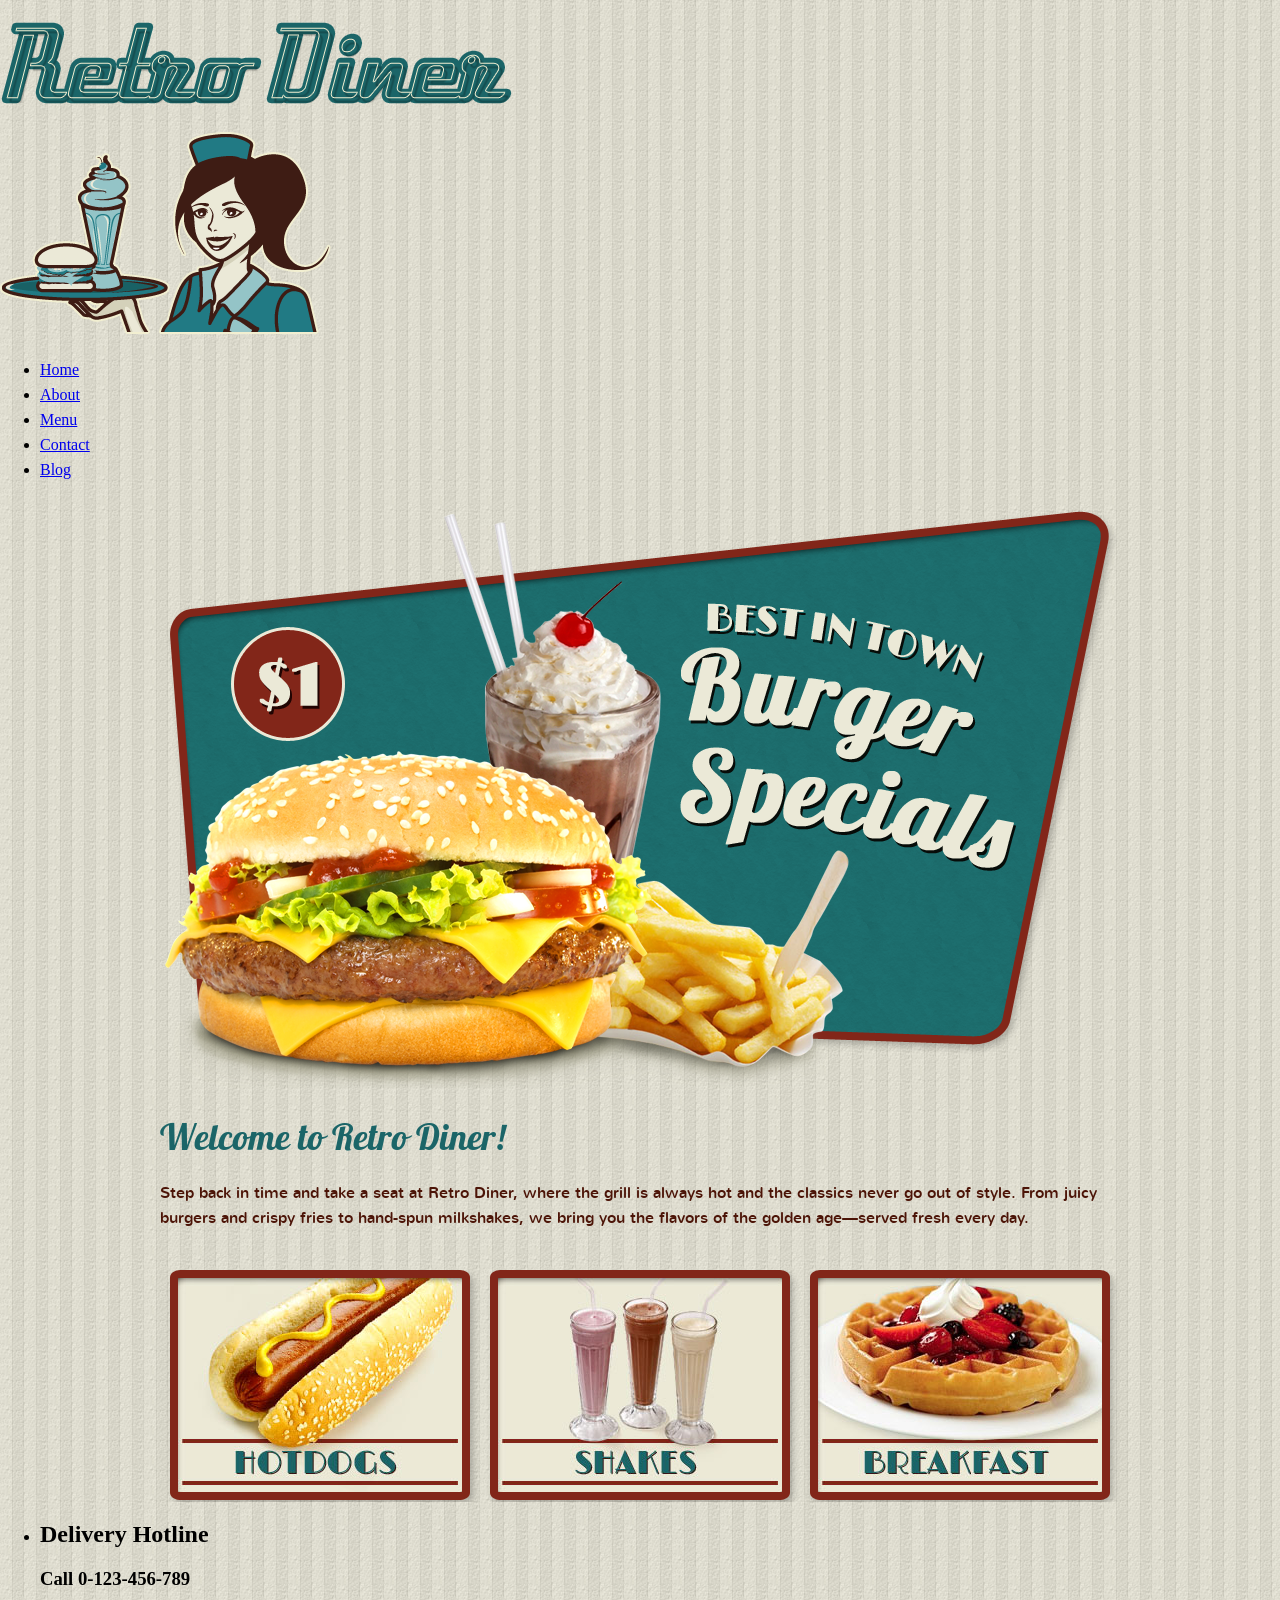
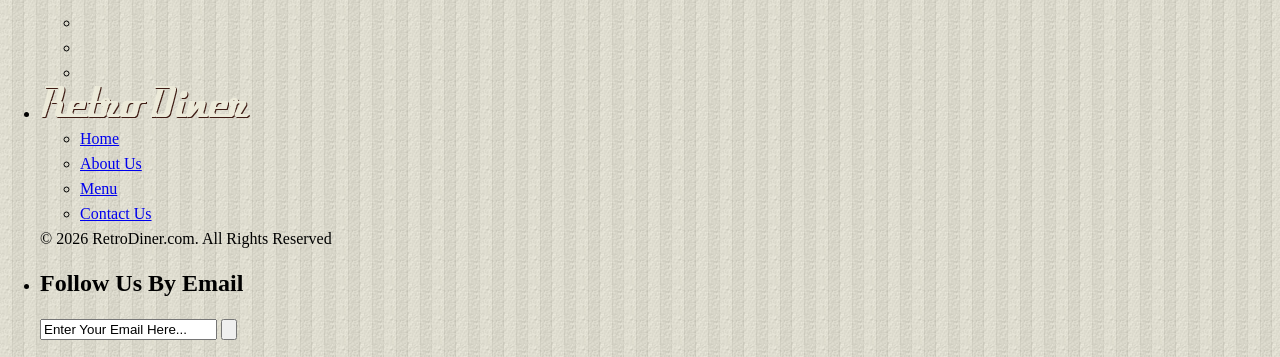
==== index.html @ a9c61625 "First commit in About" ====
<!DOCTYPE html>
<!-- Website template by freewebsitetemplates.com -->
<head>
	<title>Retro Diner</title>
	<meta charset="utf-8">
	<link href="css/style.css" rel="stylesheet" type="text/css">
</head>
<body>
	<div id="header">
		<div>
			<h1>
				<a href="index.html"><img class="logo" src="images/logo.png" width="513" height="84" alt="" title=""></a>
			</h1>
			<a href="index.html"><img  src="images/waitress.png" width="332" height="205" alt="" title=""></a>
			<ul class="navigation">
				<li>
					<a class="active" href="index.html">Home</a>
				</li>
				<li>
					<a href="about.html">About</a>
				</li>
				<li>
					<a href="burger.html">Menu</a>
				</li>
				<li>
					<a href="contact.html">Contact</a>
				</li>
				<li>
					<a href="blog.html">Blog</a>
				</li>
			</ul>
		</div>
	</div>
	<div id="body">
		<div class="featured"> <a href="burger.html"><img src="images/burger-specials.png" width="960" height="590" alt=""></a>
			<h2>Welcome to Retro Diner!</h2>
			<p>
				Step back in time and take a seat at Retro Diner, where the grill is always hot and the classics never go out of style. From juicy burgers and crispy fries to hand-spun milkshakes, we bring you the flavors of the golden age—served fresh every day.
			</p>
			<ul>
				<li>
					<a href="hotdog.html"><img src="images/hotdogs.jpg" width="284" height="214" alt=""></a>
				</li>
				<li>
					<a href="shake.html"><img src="images/shakes.jpg" alt="" width="284" height="214"></a>
				</li>
				<li>
					<a href="breakfast.html"><img src="images/breakfast.jpg" alt="" width="284" height="214"></a>
				</li>
			</ul>
		</div>
	</div>
	<div id="footer">
		<div>
			<ul>
				<li class="first">
					<h2>Delivery Hotline</h2>
					<h3>Call 0-123-456-789</h3>
					<ul>
						<li>
							<a href="http://www.freewebsitetemplates.com/go/facebook" class="facebook"></a>
						</li>
						<li>
							<a href="http://www.freewebsitetemplates.com/go/twitter" class="twitter"></a>
						</li>
						<li>
							<a href="http://www.freewebsitetemplates.com/go/googleplus" class="googleplus"></a>
						</li>
					</ul>
				</li>
				<li>
					<a href="index.html"><img class="logo" src="images/logo-footer.png" alt=""></a>
					<ul class="navigation">
						<li>
							<a href="index.html">Home</a>
						</li>
						<li>
							<a href="about.html">About Us</a>
						</li>
						<li>
							<a href="burger.html">Menu</a>
						</li>
						<li>
							<a href="contact.html">Contact Us</a>
						</li>
					</ul>
					<span>&copy; 2026 RetroDiner.com. All Rights Reserved</span>
				</li>
				<li class="last">
					<h2>Follow Us By Email</h2>
					<form action="index.html">
						<input type="text" name="subscribe" value="Enter Your Email Here...">
						<input type="submit" value="">
					</form>
				</li>
			</ul>
		</div>
	</div>
</body>
</html>
---- css/style.css ----
/** Website template by freewebsitetemplates.com **/
body {
	margin :0;
	padding :0;
	background :url("../images/bg-body.jpg");
	line-height :25px;
}
a:focus-visible,
input:focus-visible,
button:focus-visible {
	outline: 4px solid #000;
	outline-offset: 3px;
}
img {
	border :0;
}
@font-face {
	font-family :'NunitoRegular';
	src :url('../fonts/nunito-regular-webfont.eot');
	src :url('../fonts/nunito-regular-webfont.eot?#iefix') format('embedded-opentype'),
		url('../fonts/nunito-regular-webfont.woff') format('woff'),
		url('../fonts/nunito-regular-webfont.ttf') format('truetype'),
		url('../fonts/nunito-regular-webfont.svg#NunitoRegular') format('svg');
	font-weight :normal;
	font-style :normal;
}
@font-face {
	font-family :'Lobster1.4Regular';
	src :url('../fonts/lobster-webfont.eot');
	src :url('../fonts/lobster-webfont.eot?#iefix') format('embedded-opentype'),
		url('../fonts/lobster-webfont.woff') format('woff'),
		url('../fonts/lobster-webfont.ttf') format('truetype'),
		url('../fonts/lobster-webfont.svg#Lobster1.4Regular') format('svg');
	font-weight :normal;
	font-style :normal;
}
@font-face {
	font-family :'LimelightRegular';
	src :url('../fonts/limelight-webfont.eot');
	src :url('../fonts/limelight-webfont.eot?#iefix') format('embedded-opentype'),
		url('../fonts/limelight-webfont.woff') format('woff'),
		url('../fonts/limelight-webfont.ttf') format('truetype'),
		url('../fonts/limelight-webfont.svg#LimelightRegular') format('svg');
	font-weight :normal;
	font-style :normal;
}
header {
	height :205px;
	width :100%;
	background :transparent url("../images/bg-navigation.png");
	background-repeat :repeat-x;
	background-position :bottom;
}
header div {
	width :960px;
	margin :0 auto;
	height :203px;
	position :relative;
}
header div a img {
	border :0;
	float :right;
	overflow :hidden;
}
header div img.logo {
	border :0;
	float :left;
	overflow :hidden;
	margin-top :40px;
}
header div ul.navigation {
	margin :0;
	padding :0;
	list-style-type :none;
	position :absolute;
	left :0px;
	top :160px;
	overflow :visible;
	width :620px;
	display: flex;
	gap: 20px;
}
header div ul.navigation li {
	float :none;
}
header div ul.navigation li:first-child a {
	padding-left :0;
}
header div ul.navigation li a {
	text-decoration :none;
	padding :10px 20px;
	color :#ebe9d7;
	font-family :'Lobster1.4Regular';
	font-size :21px;

	display: inline-block;
	border: none;
}
header div ul.navigation li a:focus-visible {
	outline: 3px solid #000;
	outline-offset: 2px;
}
header div ul.navigation li a:hover {
	color :#ebe9d7;
}
header div ul.navigation li a.active {
	color :#ebe9d7;
}
#body {
	width :960px;
	margin :0 auto;
	overflow :hidden;
}
#body .featured {
	width :960px;
	overflow :hidden;
	margin-bottom :0;
}
#body .featured img {
	border :0;
}
#body .featured h2 {
	font-family :'Lobster1.4Regular';
	font-size :36px;
	color :#1b6568;
	display :block;
	font-weight :normal;
}
#body .featured p {
	font-family :'NunitoRegular';
	font-size :16px;
	color :#4c1407;
}
#body .featured p a {
	font-family :'NunitoRegular';
	font-size :16px;
	color :#4c1407;
}
#body .featured p a:hover {
	color :#80210b;
}
#body .featured ul {
	list-style-type :none;
	margin :40px 0 0 0;
	padding :0;
}
#body .featured ul li {
	float :left;
	width :320px;
	height :242px;
	text-align :center;
}
#body .featured ul li {
	background :transparent url("../images/frame.png");
	background-repeat :no-repeat;
	background-position :top;
	height :202px;
	width :280px;
	padding :8px 22px 22px 18px;
}
#body #content {
	width :960px;
	margin :30px 0;
	height :auto;
	padding-top :18px;
	background :transparent url("../images/bg-content-top.png");
	background-position :center top;
	background-repeat :no-repeat;
}
#body #content div {
	width :960px;
	background :transparent url("../images/bg-content-bottom.png");
	background-position :center bottom;
	background-repeat :no-repeat;
	padding-bottom :22px;
}
#body #content div div {
	width :860px;
	padding :10px 50px 20px 50px;
	background :transparent url("../images/bg-content.png");
	background-position :center center;
	background-repeat :repeat-y;
}
#body #content div div h1 {
	font-family :'Lobster1.4Regular';
	font-size :36px;
	color :#1b6568;
	font-weight :normal;
	margin-bottom :50px;
}
#body #content div div ul {
	list-style-type :none;
	margin :0;
	padding :0;
}
#body #content div div ul li {
	float :none;
	margin :0 0 50px 0;
	padding :0;
}
#body #content div div ul li h4 {
	font-family :'NunitoRegular';
	font-size :16px;
	color :#822619;
	font-weight :normal;
}
#body #content div div ul li h2 {
	font-family :'Lobster1.4Regular';
	font-size :18px;
	color :#822619;
	font-weight :normal;
}
#body #content div div ul li h2 a {
	font-family :'Lobster1.4Regular';
	font-size :24px;
	color :#822619;
	text-decoration :none;
	font-weight :normal;
}
#body #content div div ul li p {
	font-family :'NunitoRegular';
	font-size :16px;
	color :#822619;
	font-weight :normal;
}
#body #content div div ul li p a {
	font-family :'NunitoRegular';
	font-size :16px;
	color :#822619;
	font-weight :normal;
	text-decoration :underline;
}
#body #content div div ul li p a:hover {
	color:#a0210b;
}
#body #content div div ul li p span {
	font-family :'NunitoRegular';
	font-size :14px;
	color :#822619;
	font-weight :normal;
}
#body #content div div ul li h2 a:hover {
	color :#80210b;
}
#body .content div div form label {
	display :block;
}
#body .content div div form label span {
	display :block;
	color :#4c1407;
	font-family :'NunitoRegular';
	font-size :16px;
	font-weight :normal;
}
#body .content div div form label input {
	background :transparent url("../images/interface.png") no-repeat 0 -77px;
	width :286px;
	height :20px;
	border :0;
	padding :5px;
	margin-bottom :10px;
}
#body .content div div form label textarea {
	background :transparent url("../images/interface.png") no-repeat 0 -157px;
	width :522px;
	height :206px;
	border :0;
	padding :5px;
	margin-bottom :5px;
}
#body .content div div form input[type="submit"] {
	background :transparent url("../images/button.png") no-repeat 0 -450px;
	width :101px;
	height :36px;	
	border :0;
	padding :5px;
	margin-bottom :20px;
	cursor :pointer;
}
#body .content div div form input[type="submit"]:hover {
	background :transparent url("../images/button.png") no-repeat 0 -364px;
}
#body .content {
	width :620px;
	margin :30px 40px 30px 0;
	height :auto;
	padding-top :18px;
	background :transparent url("../images/bg-content-top2.png");
	background-position :center top;
	background-repeat :no-repeat;
	float :left;
}
#body .content div {
	width :620px;
	background :transparent url("../images/bg-content-bottom2.png");
	background-position :center bottom;
	background-repeat :no-repeat;
	padding-bottom :12px;
}
#body .content div div {
	width :540px;
	padding :10px 40px 20px 40px;
	background :transparent url("../images/bg-content2.png");
	background-position :center center;
	background-repeat :repeat-y;
}
#body .content div div h4 {
	font-size :24px;
	color :#822619;
	font-family :'Lobster1.4Regular';
	font-weight :normal;
}
#body .content div div p {
	font-family :'NunitoRegular';
	font-size :16px;
	color :#4c1407;
	text-align :justify;
}
#body .content div div p a {
	font-family :'NunitoRegular';
	font-size :16px;
	color :#4c1407;
}
#body .content div div p a:hover {
	color :#80210b;
}
#body .content div div h1 {
	font-family :'Lobster1.4Regular';
	font-size :36px;
	color :#1b6568;
	font-weight :normal;
}
#body .content div div ul {
	list-style-type :none;
	margin :0;
	padding :0;
	width :580px;
	margin-left :-22px;
}
#body .content div div ul li {
	margin-bottom :20px;
	border-style :dotted;
	border-top :none;
	border-left :none;
	border-right :none;
	padding :0 25px 10px 25px;
	position :relative;
}
#body .content div div ul li.last {
	border :none;
}
#body .content div div ul li h2 a {
	font-family :'Lobster1.4Regular';
	font-size :24px;
	color :#822619;
	font-weight :normal;
	text-decoration :none;
}
#body .content div div ul li p {
	font-family :'NunitoRegular';
	font-size :16px;
	color :#822619;
	font-weight :normal;
	text-decoration :none;
	width :440px;
}
#body .content div div ul li p a {
	font-family :'NunitoRegular';
	font-size :16px;
	color :#822619;
	font-weight :normal;
}
#body .content div div ul li p a:hover {
	font-family :'NunitoRegular';
	font-size :16px;
	color :#80210b;
	font-weight :normal;
}
#body .content div div ul li span.price {
	background :transparent url("../images/icon.png") no-repeat 0 -673px;
	width :70px;
	height :70px;
	display :block;
	text-align :center;
	line-height :70px;
	font-family :'LimelightRegular';
	color :#ebe9d7;
	font-size :28px;
	position :absolute;
	left :490px;
	top :0px;
}
#body .content div div div {
	background :none;
	text-align :center;
	width :530px;
	margin :0;
	padding :0;
}
#body .sidebar {
	width :280px;
	float :left;
	margin :30px 0;
	text-align :center;
	padding-top :30px;
}
#body .sidebar h1 {
	color :#1b6568;
	font-family :'Lobster1.4Regular';
	font-size :36px;
	font-weight :normal;
	margin-bottom :10px;
}
#body .sidebar span {
	color :#4c1407;
	font-family :'NunitoRegular';
	font-size :16px;
	font-weight :normal;
	display :block;
}
#body .sidebar ul.navigation {
	list-style-type :none;
	margin :50px 0 0 0;
	padding :0;
}
#body .sidebar ul.navigation li {
	border-style :solid;
	border-color :#822619;
	border-left :none;
	border-right :none;
	border-top :none;
	height :50px;
	line-height :50px;
}
#body .sidebar ul.navigation li.first {
	border-style :solid;
	border-color :#822619;
	border-left :none;
	border-right :none;
}
#body .sidebar ul.navigation li a {
	text-decoration :none;
	font-family :'LimelightRegular';
	font-size :32px;
	color :#822619;
	text-align :center;
	font-weight :normal;
}
#body .sidebar ul.navigation li a:hover {
	color :#1b6568;
	font-size :32px;
	font-family :'LimelightRegular';
}
#body .sidebar ul.navigation li a.active {
	color :#1b6568;
	font-size :32px;
	font-family :'LimelightRegular';
}
#body .sidebar a.download {
	background :transparent url("../images/button.png") no-repeat 0 -96px;
	display :block;
	height :46px;
	width :278px;
	line-height :46px;
	text-decoration :none;
	color :#ebe9d7;
	font-size :26px;
	font-family :'Lobster1.4Regular';
	margin-top :40px;
}
#body .sidebar a.download:hover {
	background :transparent url("../images/button.png") no-repeat 0 0;
}
#body .sidebar ul li.last {
	border-bottom :none;
}
#body .sidebar ul {
	list-style-type :none;
	margin :0 0 50px 0;
	padding :0;
}
#body .sidebar ul li.first {
	border-style :dotted;
	border-color :#822619;
	border-left :none;
	border-right :none;
	border-top :dotted;
}
#body .sidebar ul li {
	border-style :dotted;
	border-color :#822619;
	border-left :none;
	border-right :none;
	border-top :none;
	line-height :18px;
	padding :10px 10px;
	font-family :'NunitoRegular';
}
#body .sidebar ul li a {
	font-family :'NunitoRegular';
	text-decoration :none;
	color :#3e1c14;
	font-size :16px;
}
#body .sidebar ul li a:hover {
	font-family :'NunitoRegular';
	text-decoration :none;
	color :#1B6568;
	font-size :16px;
}
#body .sidebar ul {
	margin-top :30px;
}
#body div#section {
	float :left;
	height :auto;
	margin :30px 40px 30px 0;
	padding-top :18px;
	width :620px;
}
#body div#section div.section {
	background :transparent url("../images/bg-blog-top.png");
	background-repeat :no-repeat;
	background-position :top center;
	width :532px;
	padding-top :18px;
	margin :0 0 50px 0;
	position :relative;
	left :20px;
	float :right;
}
#body div#section div.section div {
	background :transparent url("../images/bg-blog-bottom.png");
	background-repeat :no-repeat;
	background-position :center bottom;
	width :532px;
	padding-bottom :25px;
}
#body div#section div.section div div {
	background :transparent url("../images/bg-blog-center.png");
	background-repeat :repeat-y;
	background-position :center;
	width :452px;
	padding :10px 40px 10px 40px;
}
#body div#section div.section div div img {
	border :0;
	margin :0 20px 0 0;
	float :left;
}
#body div#section div.section div div h2 {
	font-family :'LimelightRegular';
	color :#1b6568;
	font-size :28px;
	font-weight :normal;
	margin :0;
	padding :0;
	text-transform :uppercase;
	width :auto;
}
#body div#section div.section div div h2 a {
	font-family :'LimelightRegular';
	color :#822619;
	font-size :28px;
	font-weight :normal;
	text-decoration :none;
	line-height :30px;
}
#body div#section div.section div div h2 a:hover {
	color :#1b6568;
	text-decoration :none;
}
#body div#section div.section div div h3 {
	font-family :'NunitoRegular';
	color :#4c1407;
	font-size :14px;
	font-weight :normal;
	margin :25px 0 0 0;
	padding :0;
	width :auto;
}
#body div#section div.section div div h3 a {
	color :#80210b;
	text-decoration :underline;
}
#body div#section div.section div div a {
	text-decoration :underline;
	color :#80210b;
}
#body div#section div.section div div a:hover {
	text-decoration :underline;
}
#body div#section div.section div div a span {
	font-family :'NunitoRegular';
	color :#80210b;
	font-size :14px;
	font-weight :normal;
	padding :0;
	width :auto;
}
#body div#section div.section div div p {
	font-family :'NunitoRegular';
	color :#4c1407;
	font-size :14px;
	width :auto;
	margin-top :70px;
}
#body div#section div.section div div a.price {
	background :transparent url("../images/icon.png") no-repeat 0 0;
	width :90px;
	height :69px;
	display :block;
	padding-top :20px;
	text-align :center;
	font-family :'LimelightRegular';
	font-size :24px;
	color :#ebe9d7;
	text-decoration :none;
	position :absolute;
	top :0;
	left :-100px;
}
#body div#section div.section div div a.price span {
	display :block;
	font-family :'LimelightRegular';
	font-size :24px;
	color :#ebe9d7;
}
footer {
	height :130px;
	width :100%;
	padding :20px 0;
	margin-top :20px;
	background :transparent url("../images/bg-footer.jpg");
	background-repeat :repeat-x;
	background-position :top;
	background-color :#1b6568;
}
footer div {
	width :960px;
	margin :0 auto;
}
footer div ul {
	list-style-type :none;
	margin :0;
	padding :0;
}
footer div ul li.first {
	text-align :left;
}
footer div ul li img {
	border :0;
}
footer div ul li {
	float :left;
	width :300px;
	padding :0 5px;
	text-align :center;
}
footer div ul li.last {
	padding-left :75px;
	width :250px;
}
footer div ul li h2 {
	color :#ebe9d7;
	font-family :'Lobster1.4Regular';
	font-weight :normal;
	font-size :18px;
	margin :10px 0;
	padding :0;
}
footer div ul li h3 {
	color :#ebe9d7;
	font-family :'Lobster1.4Regular';
	font-size :24px;
	font-weight :normal;
	margin :10px 0;
	padding :0;
}
footer div ul li ul {
	list-style-type :none;
	margin :0;
	padding :0;
}
footer div ul li img.logo {
	margin-top :20px;
}
footer div ul li ul li {
	float :left;
	width :auto;
	margin :0 5px;
	padding :0;
}
footer div ul li ul .connect li {
	float :left;
	width :auto;
	margin :0 5px;
	padding :0;
}
footer div ul li ul li a.facebook {
	background :transparent url("../images/icon.png") no-repeat 0 -228px;
	float :left;
	height :39px;
	width :39px;
}
footer div ul li ul li a.facebook:hover {
	background :transparent url("../images/icon.png") no-repeat 0 -139px;
}
footer div ul li ul li a.twitter {
	background :transparent url("../images/icon.png") no-repeat 0 -584px;
	float :left;
	height :39px;
	width :39px;
}
footer div ul li ul li a.twitter:hover {
	background :transparent url("../images/icon.png") no-repeat 0 -495px;
}
footer div ul li ul li a.googleplus {
	background :transparent url("../images/icon.png") no-repeat 0 -406px;
	float :left;
	height :39px;
	width :92px;
}
footer div ul li ul li a.googleplus:hover {
	background :transparent url("../images/icon.png") no-repeat 0 -317px;
}
footer div ul li input[type="submit"] {
	background :transparent url("../images/button.png") no-repeat 0 -278px;
	width :215px;
	height :36px;
	border :0;
	cursor :pointer;

	text-indent: -9999px;
}
footer div ul li input[type="submit"]:hover {
	background :transparent url("../images/button.png") no-repeat 0 -192px;
}
footer div ul li label {
	display: block;
	font-family: 'NunitoRegular';
	font-size: 14px;
	color: #ebe9d7;
	margin-bottom: 5px;
	text-align: center;
}
footer div ul li input {
	background :transparent url("../images/interface.png") no-repeat 0 0;
	border :0;
	width :220px;
	height :17px;
	padding :5px 5px;
	text-align :center;
	font-family :'NunitoRegular';
	font-size :12px;
	margin-bottom :10px;
}
footer div ul li span {
	display :block;
	color :#ebe9d7;
	font-family :'NunitoRegular';
	font-size :14px;
}
footer div ul li ul.navigation {
	list-style-type :none;
	margin :0 auto;
	padding :10px 0 0 0;
	display :inline-block;
	overflow :hidden;
	height :20px;
}
footer div ul li ul.navigation li {
	margin :0;
	padding :0;
}
footer div ul li ul.navigation li a {
	color :#ebe9d7;
	font-family :'NunitoRegular';
	font-weight :normal;
	font-size :14px;
	text-decoration :none;
	padding :0 10px;
	display :block;
	border-style :solid;
	border-right :none;
	border-top :none;
	border-bottom :none;
	border-color :#ebe9d7;
	border-width :1px;
	line-height :20px;
}
footer div ul li ul.navigation li a:hover {
	text-decoration :underline;
}
footer div ul li ul.navigation li:first-child a {
	border-left :none;
}
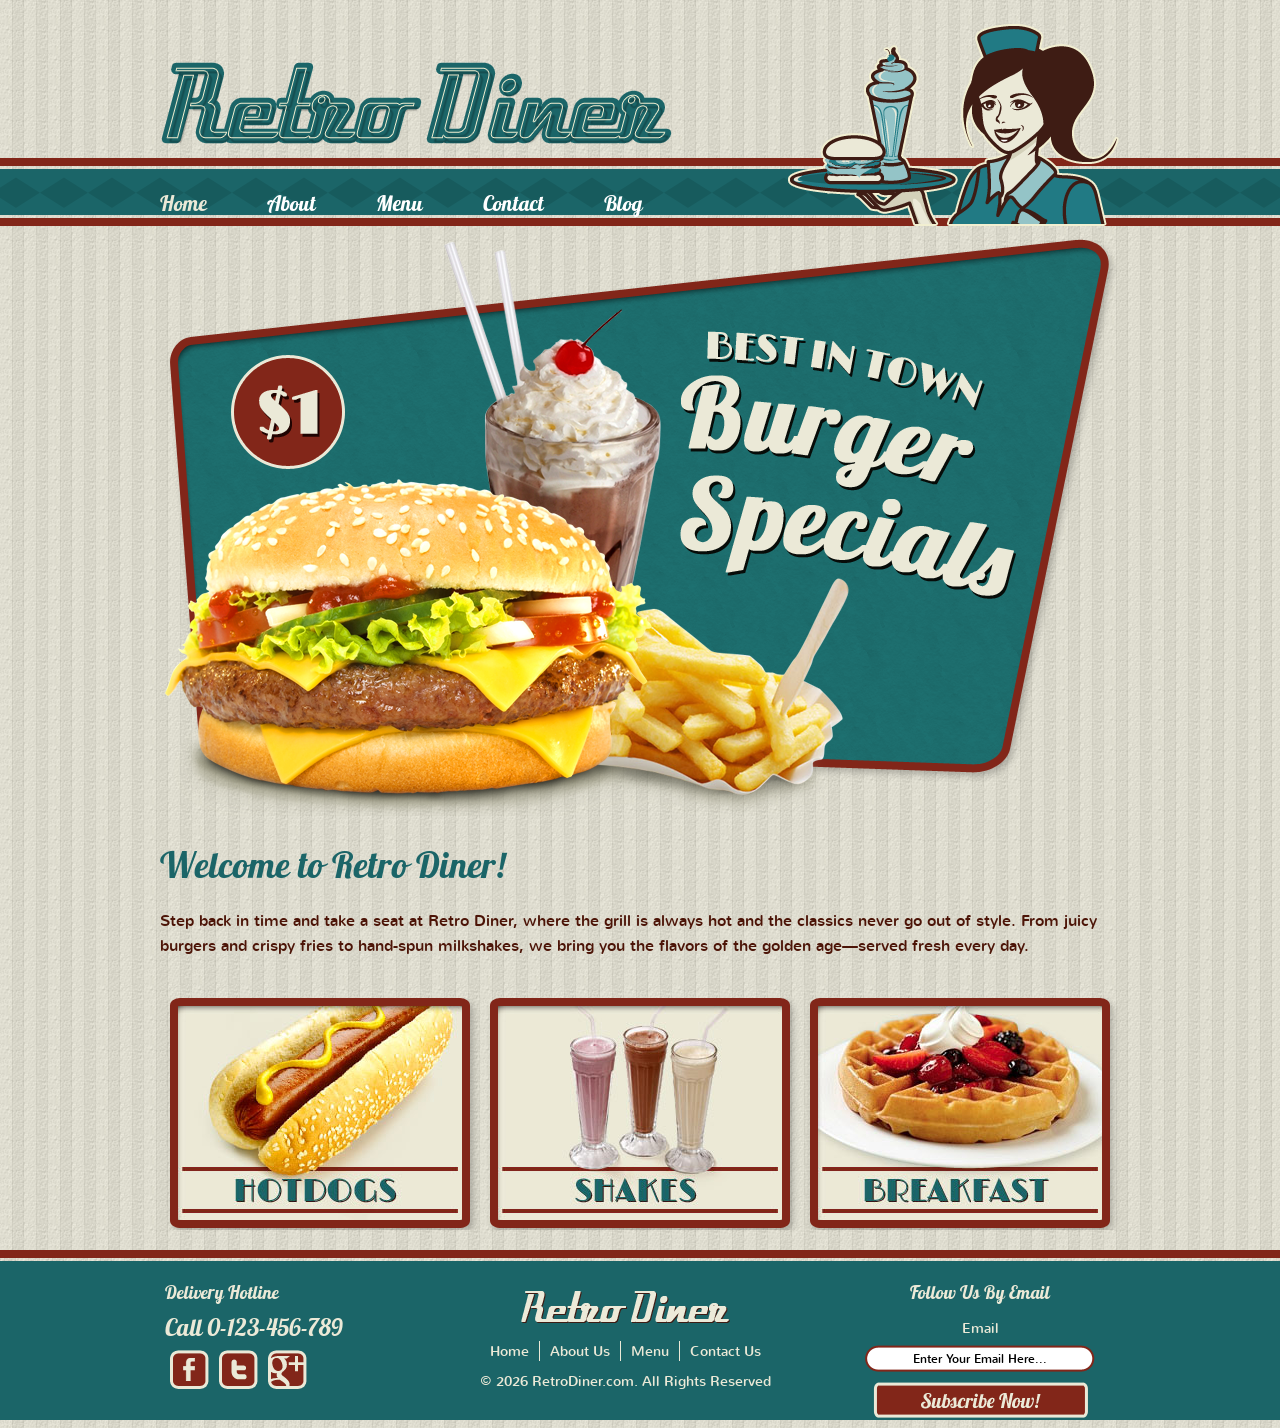
==== commit d65ec834: "Merge branch 'main' of https://github.com/arihurtado29/Retiro-Diner_PaginaAccesible" ====
--- a/index.html
+++ b/index.html
@@ -5,32 +5,38 @@
 	<meta charset="utf-8">
 	<link href="css/style.css" rel="stylesheet" type="text/css">
 </head>
+
 <body>
-	<div id="header">
+	<header>
 		<div>
 			<h1>
 				<a href="index.html"><img class="logo" src="images/logo.png" width="513" height="84" alt="" title=""></a>
 			</h1>
 			<a href="index.html"><img  src="images/waitress.png" width="332" height="205" alt="" title=""></a>
-			<ul class="navigation">
-				<li>
-					<a class="active" href="index.html">Home</a>
-				</li>
-				<li>
-					<a href="about.html">About</a>
-				</li>
-				<li>
-					<a href="burger.html">Menu</a>
-				</li>
-				<li>
-					<a href="contact.html">Contact</a>
-				</li>
-				<li>
-					<a href="blog.html">Blog</a>
-				</li>
-			</ul>
+			
+			<nav>
+				<ul class="navigation">
+					<li>
+						<a class="active" href="index.html">Home</a>
+					</li>
+					<li>
+						<a href="about.html">About</a>
+					</li>
+					<li>
+						<a href="burger.html">Menu</a>
+					</li>
+					<li>
+						<a href="contact.html">Contact</a>
+					</li>
+					<li>
+						<a href="blog.html">Blog</a>
+					</li>
+				</ul>
+			</nav>
 		</div>
-	</div>
+	</header>
+
+	<!--Seguira el main-->
 	<div id="body">
 		<div class="featured"> <a href="burger.html"><img src="images/burger-specials.png" width="960" height="590" alt=""></a>
 			<h2>Welcome to Retro Diner!</h2>
@@ -50,7 +56,8 @@
 			</ul>
 		</div>
 	</div>
-	<div id="footer">
+	
+	<footer>
 		<div>
 			<ul>
 				<li class="first">
@@ -58,18 +65,18 @@
 					<h3>Call 0-123-456-789</h3>
 					<ul>
 						<li>
-							<a href="http://www.freewebsitetemplates.com/go/facebook" class="facebook"></a>
+							<a href="http://www.freewebsitetemplates.com/go/facebook" class="facebook" aria-label="Facebook"></a>
 						</li>
 						<li>
-							<a href="http://www.freewebsitetemplates.com/go/twitter" class="twitter"></a>
+							<a href="http://www.freewebsitetemplates.com/go/twitter" class="twitter" aria-label="Twitter"></a>
 						</li>
 						<li>
-							<a href="http://www.freewebsitetemplates.com/go/googleplus" class="googleplus"></a>
+							<a href="http://www.freewebsitetemplates.com/go/googleplus" class="googleplus" aria-label="Google Plus"></a>
 						</li>
 					</ul>
 				</li>
 				<li>
-					<a href="index.html"><img class="logo" src="images/logo-footer.png" alt=""></a>
+					<a href="index.html"><img class="logo" src="images/logo-footer.png" alt="Retro Diner logo"></a>
 					<ul class="navigation">
 						<li>
 							<a href="index.html">Home</a>
@@ -89,12 +96,13 @@
 				<li class="last">
 					<h2>Follow Us By Email</h2>
 					<form action="index.html">
-						<input type="text" name="subscribe" value="Enter Your Email Here...">
-						<input type="submit" value="">
+						<label for="email">Email</label>
+						<input type="email" id="email" name="subscribe" value="Enter Your Email Here...">
+						<input type="submit" value="Suscribe">
 					</form>
 				</li>
 			</ul>
 		</div>
-	</div>
+	</footer>
 </body>
 </html>
--- a/css/style.css
+++ b/css/style.css
@@ -89,7 +89,7 @@
 header div ul.navigation li a {
 	text-decoration :none;
 	padding :10px 20px;
-	color :#ebe9d7;
+	color :#ffffff;
 	font-family :'Lobster1.4Regular';
 	font-size :21px;
 
@@ -404,7 +404,8 @@
 	text-align :center;
 	padding-top :30px;
 }
-#body .sidebar h1 {
+#body .sidebar h1,
+#body .sidebar h2 {
 	color :#1b6568;
 	font-family :'Lobster1.4Regular';
 	font-size :36px;
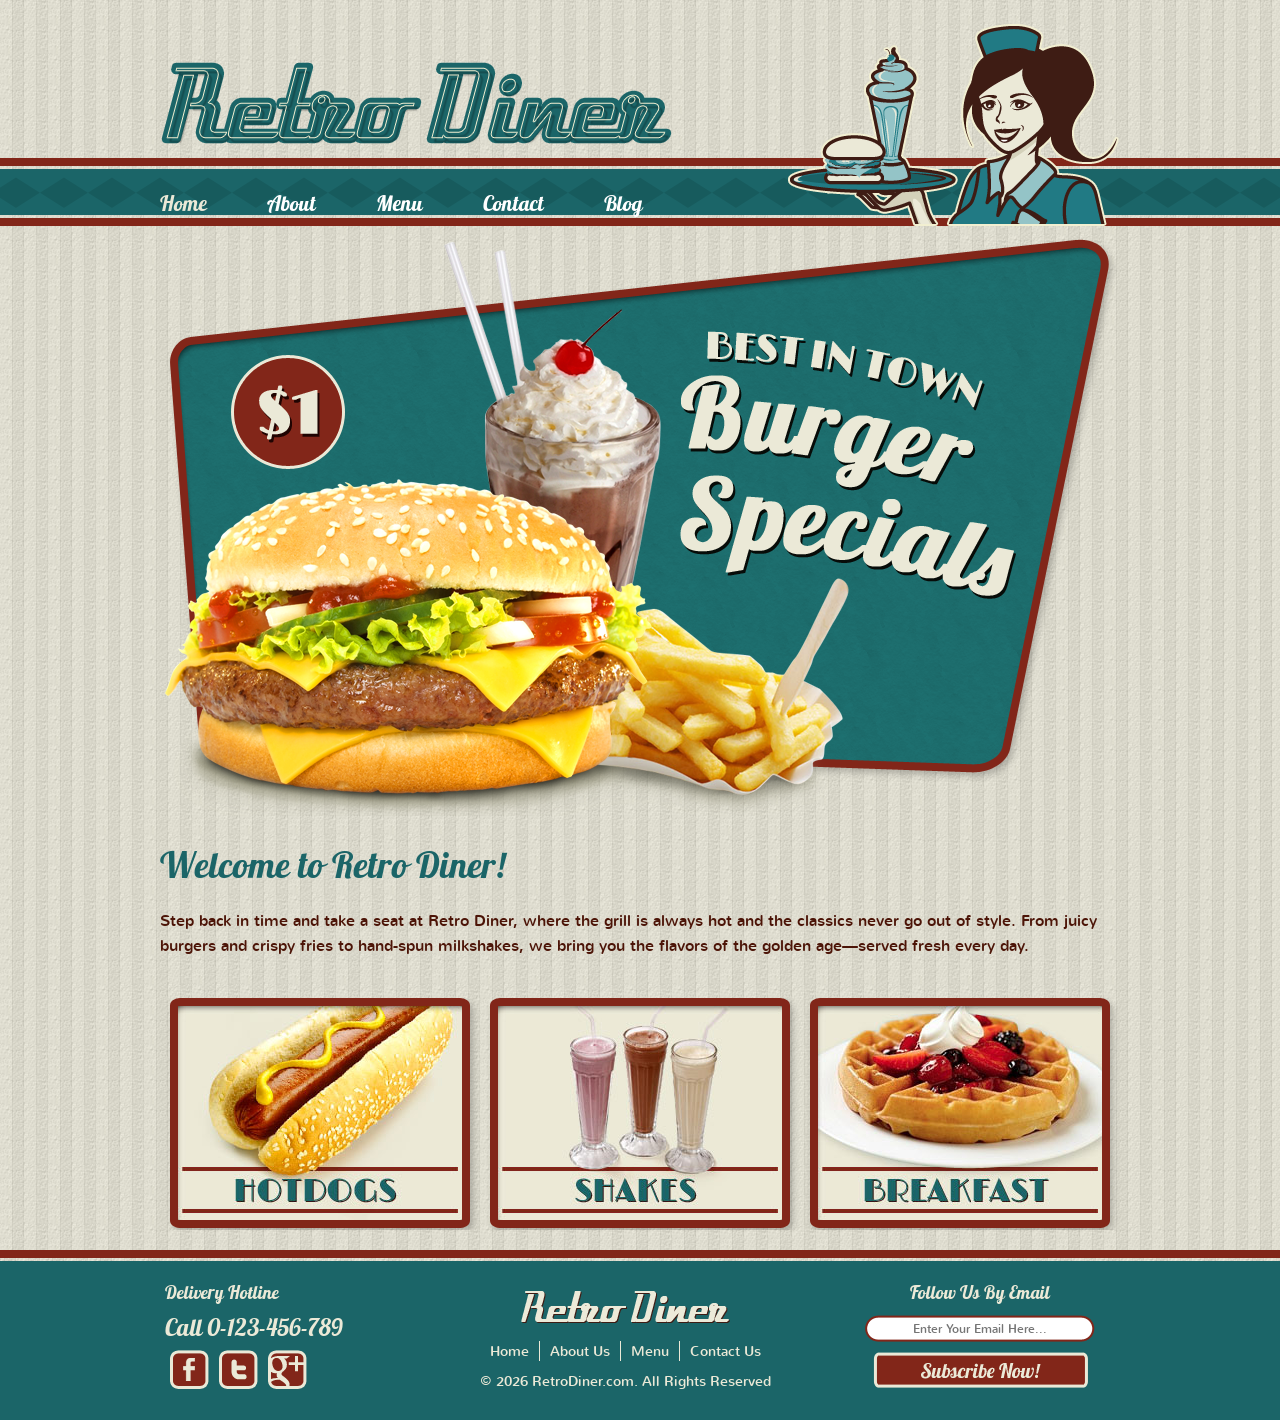
==== commit 84de5208: "Merge branch 'main' of https://github.com/arihurtado29/Retiro-Diner_PaginaAccesible" ====
--- a/index.html
+++ b/index.html
@@ -1,62 +1,68 @@
 <!DOCTYPE html>
-<!-- Website template by freewebsitetemplates.com -->
+<html lang="en">
 <head>
 	<title>Retro Diner</title>
 	<meta charset="utf-8">
 	<link href="css/style.css" rel="stylesheet" type="text/css">
+	<meta name="viewport" content="width=device-width, initial-scale=1.0">
+
 </head>
+<body>
 
-<body>
 	<header>
+	<div id="header">
 		<div>
 			<h1>
-				<a href="index.html"><img class="logo" src="images/logo.png" width="513" height="84" alt="" title=""></a>
+			<a href="index.html"><img class="logo" src="images/logo.png" width="513" height="84" alt="Retro Diner - Home" title=""></a>
 			</h1>
-			<a href="index.html"><img  src="images/waitress.png" width="332" height="205" alt="" title=""></a>
-			
+			<a href="index.html"><img  src="images/waitress.png" width="332" height="205" alt="Waitress Smiling" title=""></a>
+
 			<nav>
-				<ul class="navigation">
-					<li>
-						<a class="active" href="index.html">Home</a>
-					</li>
-					<li>
-						<a href="about.html">About</a>
-					</li>
-					<li>
-						<a href="burger.html">Menu</a>
-					</li>
-					<li>
-						<a href="contact.html">Contact</a>
-					</li>
-					<li>
-						<a href="blog.html">Blog</a>
-					</li>
-				</ul>
+			<ul class="navigation">
+				<li>
+					<a class="active" href="index.html">Home</a>
+				</li>
+				<li>
+					<a href="about.html">About</a>
+				</li>
+				<li>
+					<a href="burger.html">Menu</a>
+				</li>
+				<li>
+					<a href="contact.html">Contact</a>
+				</li>
+				<li>
+					<a href="blog.html">Blog</a>
+				</li>
+			</ul>
 			</nav>
+
 		</div>
+	</div>
 	</header>
 
-	<!--Seguira el main-->
+	<main>
 	<div id="body">
-		<div class="featured"> <a href="burger.html"><img src="images/burger-specials.png" width="960" height="590" alt=""></a>
+		<div class="featured"> <a href="burger.html"><img src="images/burger-specials.png" width="960" height="590" alt="Menu Burguer - Specials"></a>
 			<h2>Welcome to Retro Diner!</h2>
 			<p>
 				Step back in time and take a seat at Retro Diner, where the grill is always hot and the classics never go out of style. From juicy burgers and crispy fries to hand-spun milkshakes, we bring you the flavors of the golden age—served fresh every day.
 			</p>
 			<ul>
 				<li>
-					<a href="hotdog.html"><img src="images/hotdogs.jpg" width="284" height="214" alt=""></a>
+					<a href="hotdog.html"><img src="images/hotdogs.jpg" width="284" height="214" alt="Menu Hot Dog"></a>
 				</li>
 				<li>
-					<a href="shake.html"><img src="images/shakes.jpg" alt="" width="284" height="214"></a>
+					<a href="shake.html"><img src="images/shakes.jpg" alt="Menu Shakes" width="284" height="214"></a>
 				</li>
 				<li>
-					<a href="breakfast.html"><img src="images/breakfast.jpg" alt="" width="284" height="214"></a>
+					<a href="breakfast.html"><img src="images/breakfast.jpg" alt="Menu - Breakfast" width="284" height="214"></a>
 				</li>
 			</ul>
 		</div>
 	</div>
-	
+	</main>
+
 	<footer>
 		<div>
 			<ul>
@@ -65,18 +71,18 @@
 					<h3>Call 0-123-456-789</h3>
 					<ul>
 						<li>
-							<a href="http://www.freewebsitetemplates.com/go/facebook" class="facebook" aria-label="Facebook"></a>
+							<a href="http://www.freewebsitetemplates.com/go/facebook" class="facebook" aria-label="Follow us on Facebook"></a>
 						</li>
 						<li>
-							<a href="http://www.freewebsitetemplates.com/go/twitter" class="twitter" aria-label="Twitter"></a>
+							<a href="http://www.freewebsitetemplates.com/go/twitter" class="twitter" aria-label="Follow us on Twitter"></a>
 						</li>
 						<li>
-							<a href="http://www.freewebsitetemplates.com/go/googleplus" class="googleplus" aria-label="Google Plus"></a>
+							<a href="http://www.freewebsitetemplates.com/go/googleplus" class="googleplus" aria-label="Follow us on Google plus"></a>
 						</li>
 					</ul>
 				</li>
 				<li>
-					<a href="index.html"><img class="logo" src="images/logo-footer.png" alt="Retro Diner logo"></a>
+					<a href="index.html"><img class="logo" src="images/logo-footer.png" alt="Retro Diner Footer"></a>
 					<ul class="navigation">
 						<li>
 							<a href="index.html">Home</a>
@@ -96,13 +102,16 @@
 				<li class="last">
 					<h2>Follow Us By Email</h2>
 					<form action="index.html">
-						<label for="email">Email</label>
-						<input type="email" id="email" name="subscribe" value="Enter Your Email Here...">
-						<input type="submit" value="Suscribe">
+						<label for="subscribe-email" style="display:none">Email Addres</label>
+						<input type="text" id="subscribe-email" name="subscribe" placeholder="Enter Your Email Here...">
+						<button type="submit" class="button">
+							<span class="visually-hidden">Subscribe Now</span>
+						</button>
 					</form>
 				</li>
 			</ul>
 		</div>
 	</footer>
+	
 </body>
 </html>
--- a/css/style.css
+++ b/css/style.css
@@ -324,7 +324,7 @@
 #body .content div div p a:hover {
 	color :#80210b;
 }
-#body .content div div h1 {
+#body .content div div h1{
 	font-family :'Lobster1.4Regular';
 	font-size :36px;
 	color :#1b6568;
@@ -662,7 +662,8 @@
 	padding-left :75px;
 	width :250px;
 }
-footer div ul li h2 {
+footer div ul li h2,
+footer div ul li h2 a {
 	color :#ebe9d7;
 	font-family :'Lobster1.4Regular';
 	font-weight :normal;
@@ -725,7 +726,8 @@
 footer div ul li ul li a.googleplus:hover {
 	background :transparent url("../images/icon.png") no-repeat 0 -317px;
 }
-footer div ul li input[type="submit"] {
+footer div ul li input[type="submit"],
+footer div ul li button {
 	background :transparent url("../images/button.png") no-repeat 0 -278px;
 	width :215px;
 	height :36px;
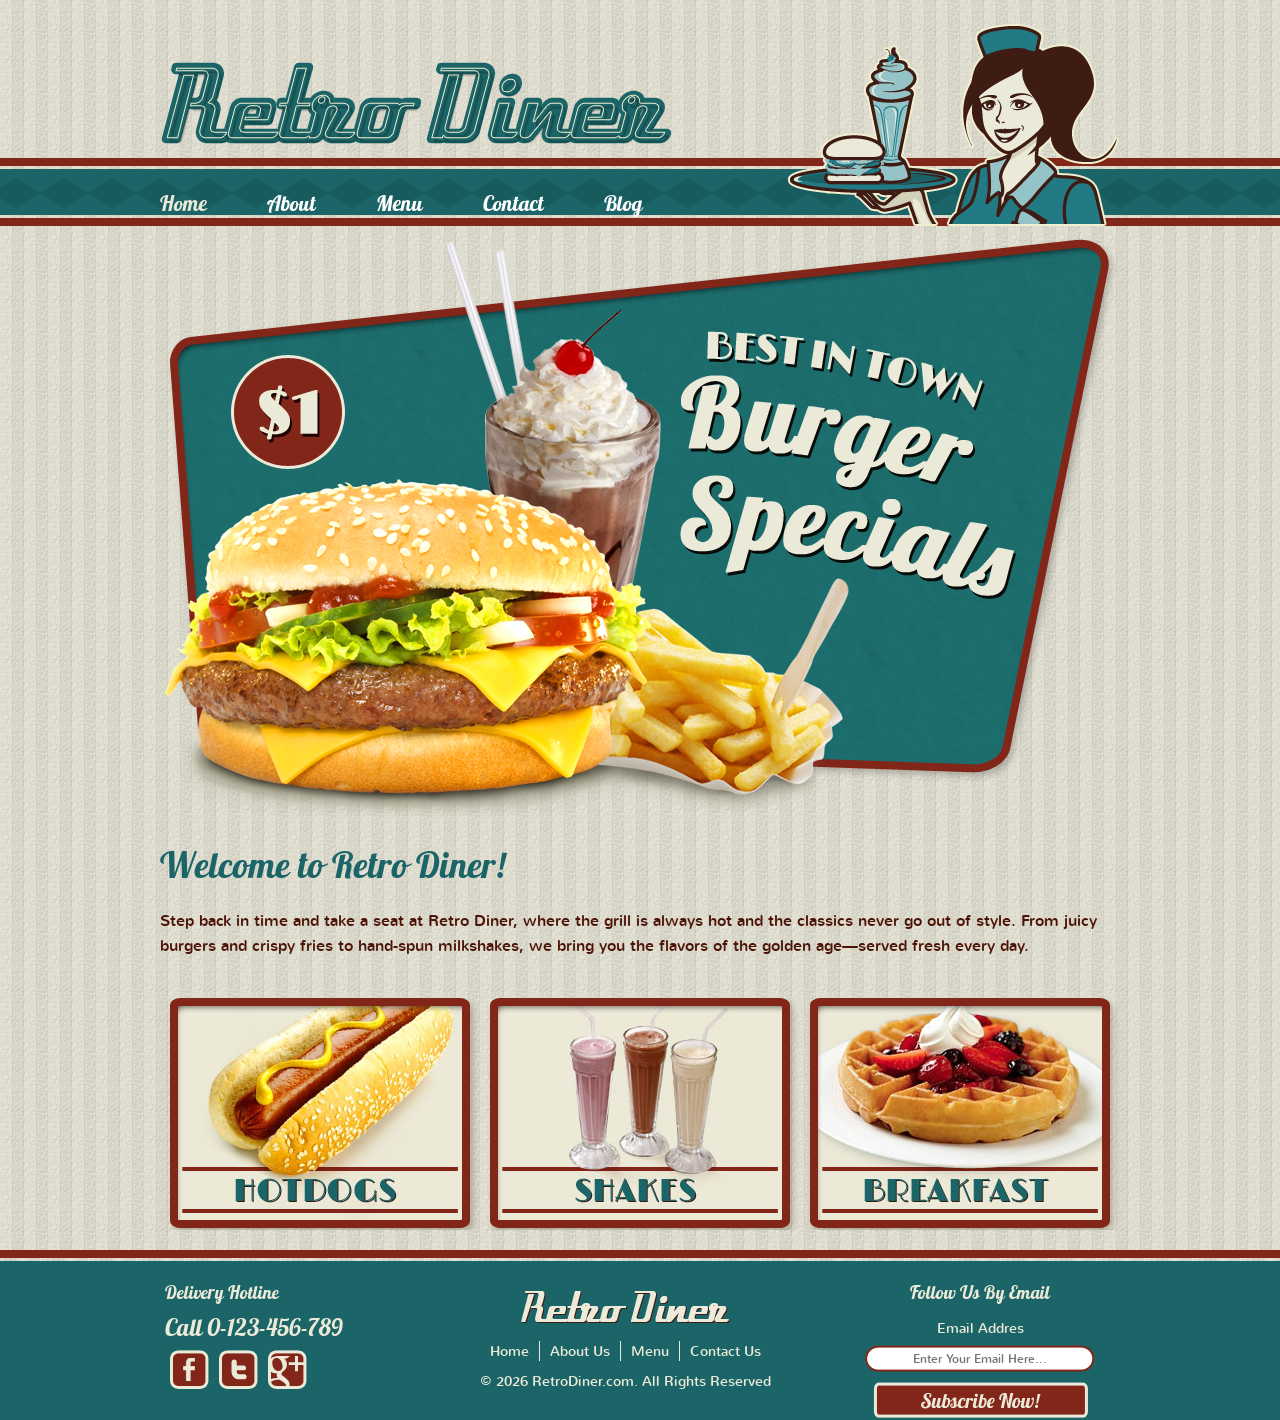
==== commit 8e4f058f: "Cambios finales2" ====
--- a/index.html
+++ b/index.html
@@ -102,8 +102,8 @@
 				<li class="last">
 					<h2>Follow Us By Email</h2>
 					<form action="index.html">
-						<label for="subscribe-email" style="display:none">Email Addres</label>
-						<input type="text" id="subscribe-email" name="subscribe" placeholder="Enter Your Email Here...">
+						<label for="subscribe-email" class="visually-hidden">Email Addres</label>
+						<input type="email" id="subscribe-email" name="email" placeholder="Enter Your Email Here..." autocomplete="email">
 						<button type="submit" class="button">
 							<span class="visually-hidden">Subscribe Now</span>
 						</button>
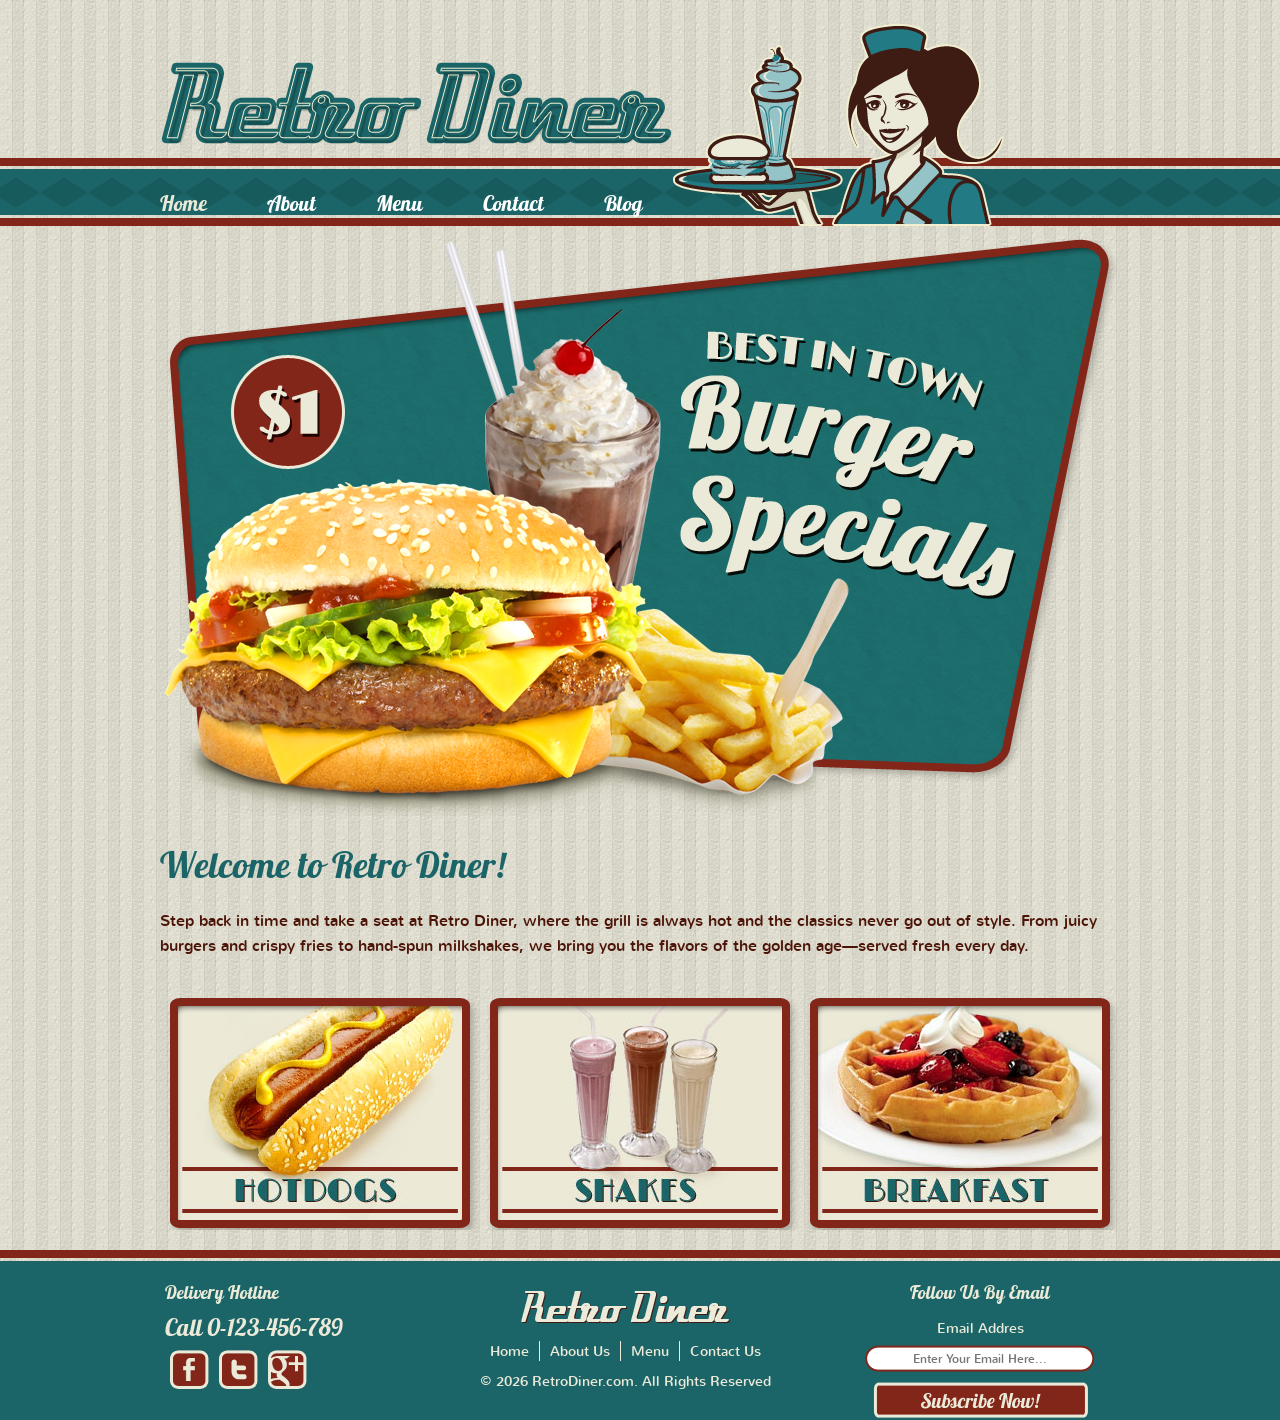
==== commit 234f5e8e: "Cambios finales3" ====
--- a/index.html
+++ b/index.html
@@ -13,9 +13,10 @@
 	<div id="header">
 		<div>
 			<h1>
-			<a href="index.html"><img class="logo" src="images/logo.png" width="513" height="84" alt="Retro Diner - Home" title=""></a>
+			<a href="index.html">
+				<img class="logo" src="images/logo.png" width="513" height="84" alt="Retro Diner - Home" title=""></a>
 			</h1>
-			<a href="index.html"><img  src="images/waitress.png" width="332" height="205" alt="Waitress Smiling" title=""></a>
+			<img  src="images/waitress.png" width="332" height="205" alt="" title="">
 
 			<nav>
 			<ul class="navigation">
